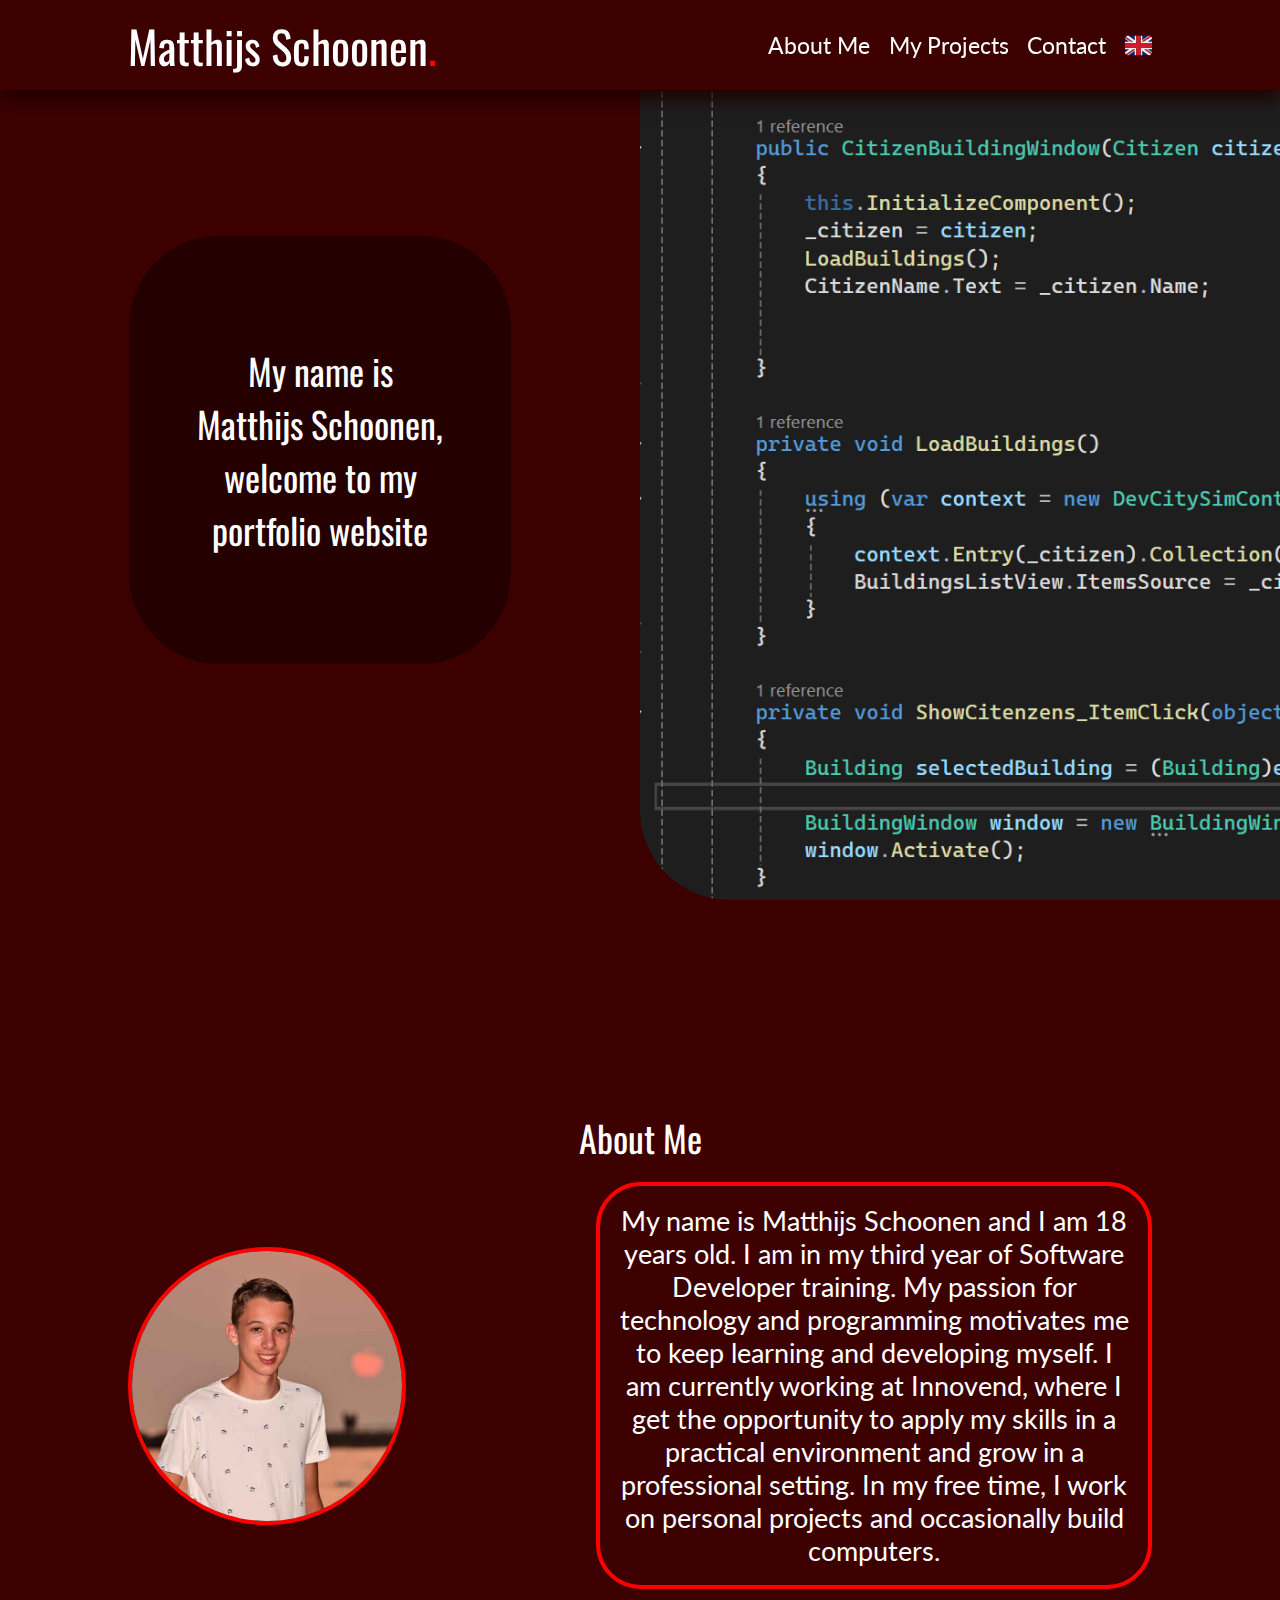
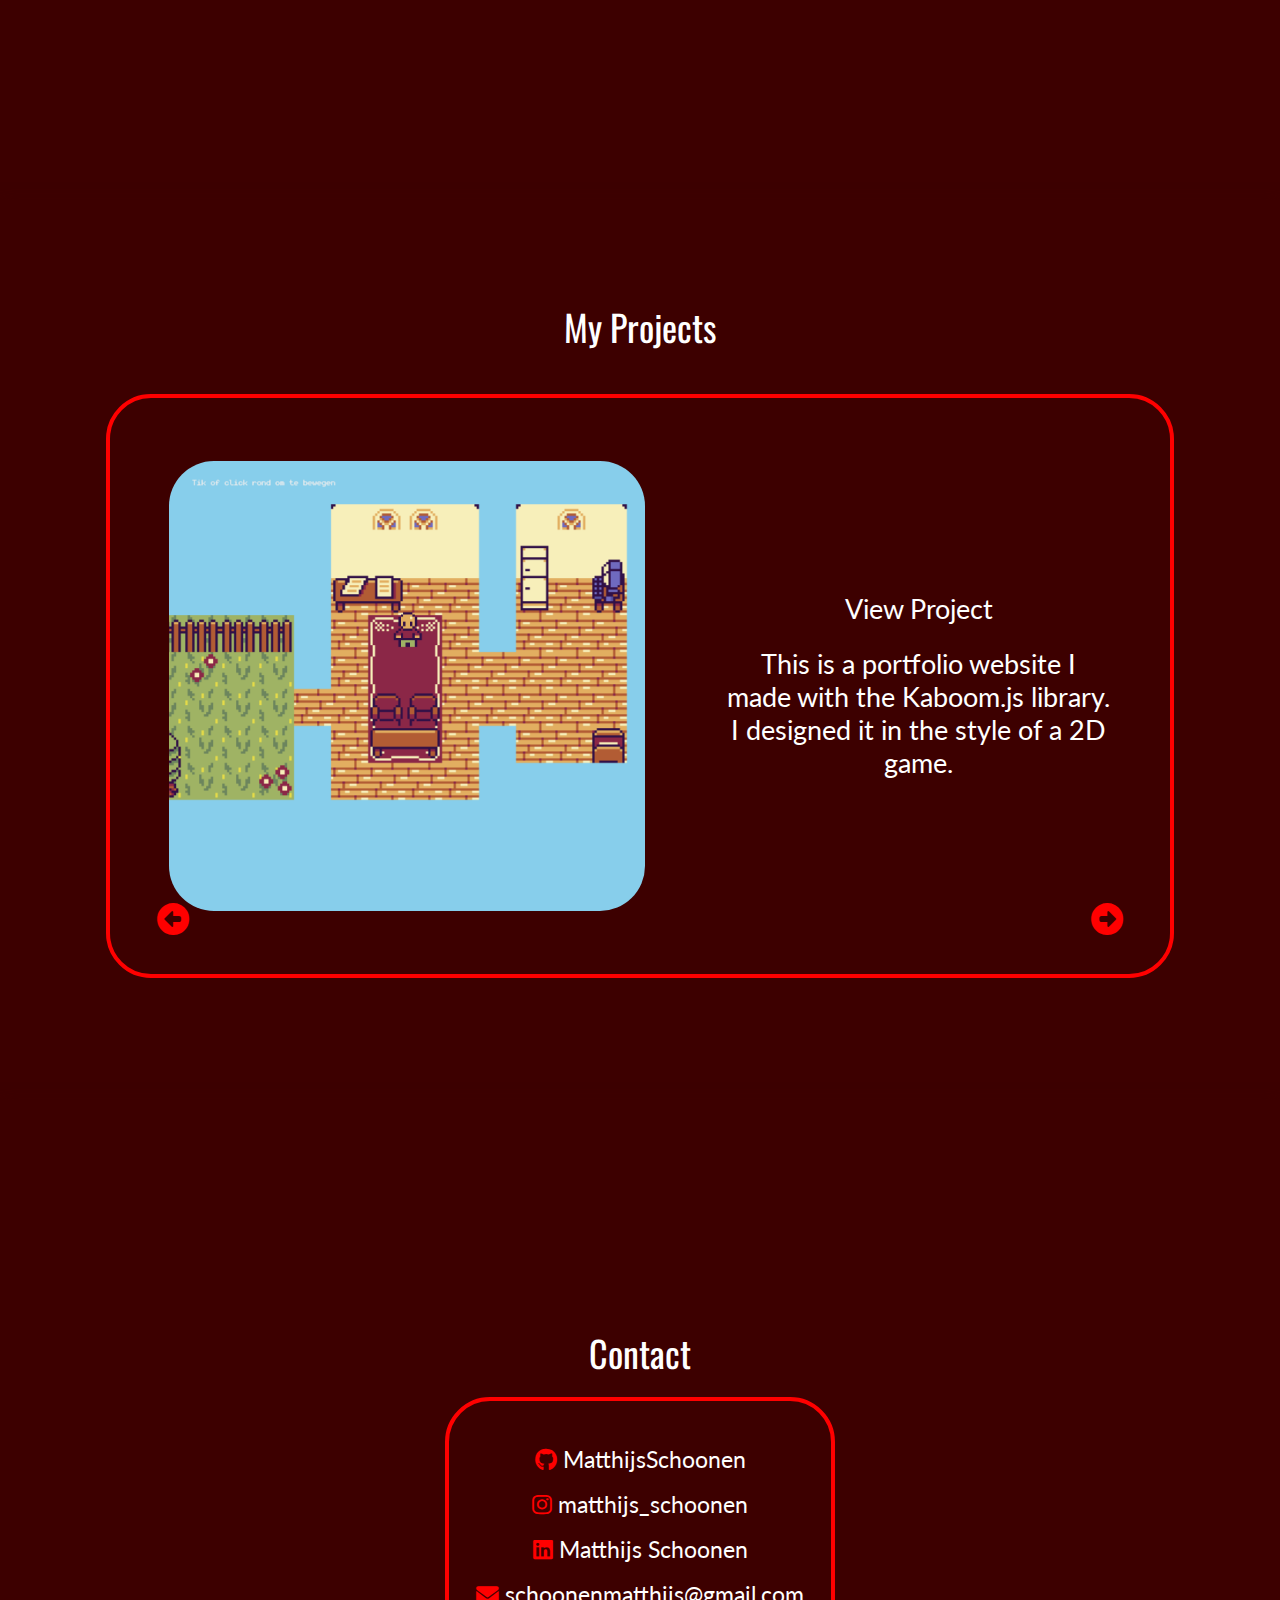
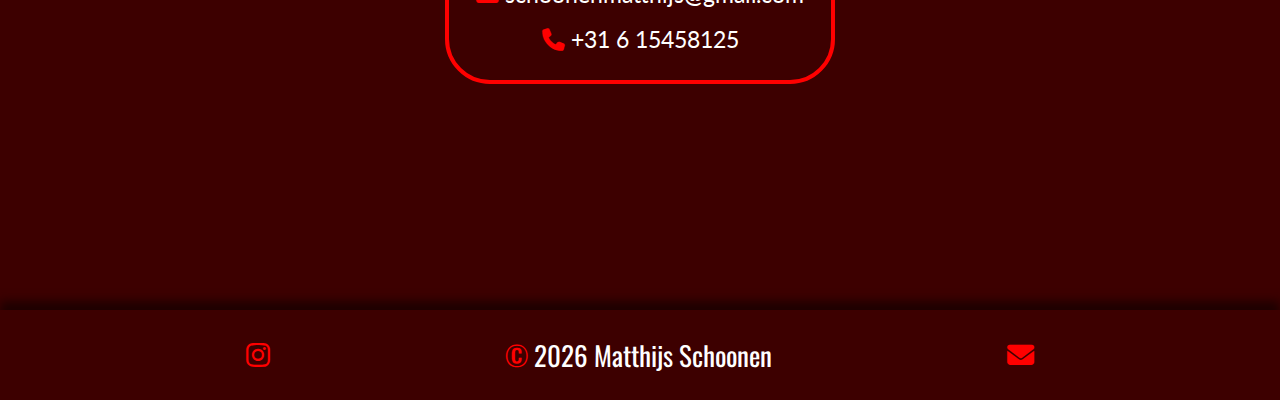
==== index.html @ d4ce2b37 "Update index.html" ====
<html lang="en">
<head>
    <meta charset="UTF-8" />
    <!-- Preconnect for Fonts -->
    <link rel="preconnect" href="https://fonts.googleapis.com">
    <link rel="preconnect" href="https://fonts.gstatic.com" crossorigin>
    <link href="https://fonts.googleapis.com/css2?family=Oswald:wght@200..700&display=swap" rel="stylesheet">
    <link href="https://fonts.googleapis.com/css2?family=Lato:ital,wght@0,100;0,300;0,400;0,700;0,900;1,100;1,300;1,400;1,700;1,900&display=swap" rel="stylesheet">
    
    <!-- Viewport for Responsiveness -->
    <meta name="viewport" content="width=device-width, initial-scale=1.0" />
    
    <!-- Title -->
    <title>Matthijs Schoonen | Portfolio - Software Developer</title>
    
    <!-- Meta Description -->
    <meta name="description" content="Welcome to Matthijs Schoonen's portfolio website. Explore my projects, skills, and professional work in software development.">
    
    <!-- Meta Keywords -->
    <meta name="keywords" content="Matthijs Schoonen, portfolio, software developer, web development, GitHub Pages, programming projects, frontend, backend, Unity, Ionic, kaboom.js">
    
    <!-- Meta Author -->
    <meta name="author" content="Matthijs Schoonen">
    
    <!-- Open Graph Meta Tags for Social Sharing -->
    <meta property="og:title" content="Matthijs Schoonen | Portfolio">
    <meta property="og:description" content="Explore Matthijs Schoonen's portfolio showcasing software development projects, skills, and more.">
    <meta property="og:url" content="https://matthijsschoonen.github.io/">
    <meta property="og:image" content="https://matthijsschoonen.github.io/img/me.jpg">
    <meta property="og:type" content="website">
    
    <!-- Twitter Card Meta Tags -->
    <meta name="twitter:card" content="summary_large_image">
    <meta name="twitter:title" content="Matthijs Schoonen | Portfolio">
    <meta name="twitter:description" content="Discover my software development projects, skills, and experience.">
    <meta name="twitter:image" content="https://matthijsschoonen.github.io/img/me.jpg">
    
    <!-- Favicon -->
    <link rel="icon" href="img/favicon.ico" type="image/x-icon">
    
    <!-- FontAwesome Icons -->
    <link rel="stylesheet" href="https://cdnjs.cloudflare.com/ajax/libs/font-awesome/6.6.0/css/all.min.css">
    
    <!-- Main Stylesheet -->
    <link href="css/main.css" rel="stylesheet">
</head>



<body>
    <header>
      <div class="flexContainer">
        <a href="#intro" class="title Oswald">Matthijs Schoonen<span style="color: #ff0000">.</span></a>
        <nav class="nav lato-regular">
          <a href="#aboutMe" id="aboutMeLink" data-translate="aboutMe">About Me</a>
          <a href="#myProjects" id="myProjectsLink" data-translate="myProjects">My Projects</a>
          <a href="#contact" id="contactLink" data-translate="contact">Contact</a>
          <button class="language-btn" data-lang="en"><img src="img/nl.svg" alt="Dutch"></button>
          <button class="language-btn" data-lang="nl"><img src="img/uk.svg" alt="English"></button>
        </nav>

        <button id="hamburgerBTN"><i class="fa-solid fa-bars"></i></button>
        <nav class="hamburgerMenu lato-regular">
          <button id="hamburgerClose"><i class="fa-solid fa-x"></i></button>
          <a href="#aboutMe" data-translate="aboutMe">About Me</a>
          <a href="#myProjects" data-translate="myProjects">My Projects</a>
          <a href="#contact" data-translate="contact">Contact</a>
          <div class="language-section">
            <button class="language-btn" data-lang="en"><img src="img/nl.svg" alt="Dutch"></button>
            <button class="language-btn" data-lang="nl"><img src="img/uk.svg" alt="English"></button>
          </div>
        </nav>

      </div>
    </header>

    <section id="intro">
        <div>
          <p id="introText" class="Oswald" data-translate="introText">
            Mijn naam is <br/><span  style="color: #ff0000">Matthijs Schoonen</span> <br/>
            welkom op mijn portofolio website
          </p>
        </div>
        <img class="introImg" src="img/devCitySim.png"/>
    </section>



    <section id="aboutMe">
      <div>
        <p id="aboutMeTitle" class="Oswald" data-translate="aboutMe">About Me</p>
        <div class="aboutMeContainer">      
          <img class="me" src="img/me.jpg">
          <p id="aboutMeText" class="lato-regular" data-translate="aboutMeText">Mijn naam is Matthijs Schoonen en ik ben 18 jaar oud. Ik zit in het derde jaar van de opleiding Software Developer. Mijn passie voor technologie en programmeren motiveert mij om door te leren en mezelf te ontwikkelen. Momenteel werk ik bij Innovend, waar ik de kans krijg om mijn vaardigheden in de praktijk toe te passen en te groeien in een professionele omgeving. In mijn vrije tijd Werk ik aan eigen projecten en bouw ik af en toe computers</p>
        </div>
      </div>
    </section>



    <section id="myProjects">
      <p id="projectTitle" class="Oswald" data-translate="myProjects">My Projects</p>
      <div class="projectContainer">

          <div class="carousel-inner lato-regular">
              <div class="project" >
                  <img class="gamePortofolioImg" src="img/gamePortofolio.png" alt="gamePortofolio">
                  <div class="projectTextContainer">
                    <a href="https://matthijsschoonen.github.io/portofolio/" target="_blank" data-translate="viewProject">View Project</a>
                    <p id="gamePortofolio" data-translate="gamePortofolio">dit is een een portofolio website die ik heb gemaakt met de kaboom.js liberary. dit portofolio website heb ik in de stijl van een 2d game gemaakt</p>
                  </div>
                 
              </div>

              <div class="project" >
                  <img class="gameScoreCentralImg" src="img/GameScoreCentral.png" alt="GameScoreCentral">
                  <div class="projectTextContainer">
                    <a href="https://github.com/MatthijsSchoonen/GameScoreCentral" target="_blank" data-translate="viewProject">View Project</a>
                    <p id="GameScoreCentral" data-translate="GameScoreCentral">GameScoreCentral is een ionic applicatie waarmee ik nog bezig mee ben. met deze applicatie kan je makkelijk de score van darten bijhouden of een tournament generen</p>             
                  </div>
              </div>

              <div class="project"  >
                <img class="SBImg" src="img/SBPortofolio.png" alt="SBPortofolio">
                <div class="projectTextContainer">
                  <a href="https://sietsebolders.infinityfreeapp.com/index.php" target="_blank" data-translate="viewProject">View website</a>
                  <p id="SBPortofolio" data-translate="SBPortofolio">Dit is de portofolio website die ik voor Sietse Bolders gemaakt heb met zijn Design</p>             
                </div>
            </div>

              <div class="project" >
                <img class="jumpGameImg" src="img/jumpGame.jpg" alt="jumpGame">
                <p id="jumpGame" data-translate="jumpGame">Dit is mijn eerste unity project een simpel spel waar je doel is zo lang mogelijk over een blok te springen</p>             
            </div>

              <div class="project" >
                <img class="crossroadOfCrimeImg" src="img/LatchPoint.png" alt="LatchPoint">
                <p id="LatchPoint" data-translate="LatchPoint">Latchpoint is een puzzle platformer  die ik aan het maken ben in unity.</p>             
            </div>
          </div>

          <button class="prev"><i class="fa-solid fa-circle-left"></i></button>
          <button class="next"><i class="fa-solid fa-circle-right"></i></button>
        </div>
      </div>
        

    </section>


    <section id="contact">
        <p id="contactTitle" class="Oswald" data-translate="contact">Contact</p>
        <div class="contactContainer lato-regular">
          <a href="https://github.com/MatthijsSchoonen/"><i class="fa-brands fa-github"></i> MatthijsSchoonen</a>
          <a href="https://www.instagram.com/matthijs_schoonen/"><i class="fa-brands fa-instagram"></i> matthijs_schoonen</a>
          <a href="https://www.linkedin.com/in/matthijs-schoonen-7648a527a/"><i class="fa-brands fa-linkedin"></i> Matthijs Schoonen</a>
          <a href="mailto:schoonenmatthijs@gmail.com"><i class="fa-solid fa-envelope"></i> schoonenmatthijs@gmail.com</a>
          <a href="tel:+31615458125"><i class="fa-solid fa-phone"></i> +31 6 15458125</a>
        </div>
    </section>


  </body>
  <footer>
    <div class="footerContainer">
      <a href="https://www.instagram.com/matthijs_schoonen/"><i class="fa-brands fa-instagram"></i></a>
      <p class="Oswald"><span style="color:#ff0000;">©</span> <span id="year"></span> Matthijs Schoonen</p>
      <a href="mailto:schoonenmatthijs@gmail.com"><i class="fa-solid fa-envelope"></i></a>
    </div>
  </footer>
</html>

<script>
  const projects = document.querySelectorAll('.project');
  const prevButton = document.querySelector('.prev');
  const nextButton = document.querySelector('.next');
  
  let currentIndex = 0;

  function showProject(index) {

    projects.forEach((project, i) => {
      project.classList.remove('active');
      project.style.display = 'none';
    });
    

    projects[index].classList.add('active');
    projects[index].style.display = 'flex'; 
  }

  showProject(currentIndex);

  nextButton.addEventListener('click', function() {
    currentIndex = (currentIndex + 1) % projects.length;
    showProject(currentIndex);
  });

  prevButton.addEventListener('click', function() {
    currentIndex = (currentIndex - 1 + projects.length) % projects.length;
    showProject(currentIndex);
  });



  const year = new Date().getFullYear();
  document.getElementById('year').textContent = year;



  const sections = document.querySelectorAll('section');
  const navLinks = document.querySelectorAll('nav a');


  const observer = new IntersectionObserver(entries => {
    entries.forEach(entry => {
      const id = entry.target.getAttribute('id');
      const link = document.querySelector(`nav a[href="#${id}"]`);

      if (entry.isIntersecting) {
      
        link.classList.add('active');
      } else {
      
        link.classList.remove('active');
      }
    });
  }, {
    threshold: 0.6 
  });

  sections.forEach(section => {
    observer.observe(section);
  });





  let translations = {};


  async function loadTranslations() {
    const response = await fetch('translations/translations.json');
    translations = await response.json();
  }

  function changeLanguage(language) {
    document.querySelectorAll("[data-translate]").forEach(element => {
      const key = element.getAttribute("data-translate");
      element.textContent = translations[language][key];
    });
    document.querySelectorAll('.language-btn').forEach(btn => {
      btn.style.display = btn.getAttribute('data-lang') === language ? 'none' : 'inline-block';
    });
  }

  window.onload = async () => {
    await loadTranslations();

    let currentLanguage = "en";
    changeLanguage(currentLanguage);

    document.querySelectorAll('.language-btn').forEach(btn => {
      btn.addEventListener('click', function() {
        const selectedLanguage = btn.getAttribute('data-lang');
        if (selectedLanguage !== currentLanguage) {
          currentLanguage = selectedLanguage;
          changeLanguage(currentLanguage);
        }
      });
    });
    
    document.getElementById("hamburgerBTN").addEventListener("click", function() {
      document.querySelector(".hamburgerMenu").style.display = "flex";
    });

    document.getElementById("hamburgerClose").addEventListener("click", function() {
      document.querySelector(".hamburgerMenu").style.display = "none";
    });
  };



</script>
---- css/main.css ----
* {
  margin: 0;
  padding: 0;
  color: white;
}
button,
input[type="submit"],
input[type="reset"] {
  background: none;
  color: inherit;
  border: none;
  padding: 0;
  font: inherit;
  cursor: pointer;
  outline: inherit;
}

body{
  overflow-x: hidden;
}

a {
  text-decoration: none;
}

/* //////////////////////////////// */
.lato-regular {
  font-family: "Lato", sans-serif;
  font-weight: 400;
  font-style: normal;
}

.lato-thin {
  font-family: "Lato", sans-serif;
  font-weight: 100;
  font-style: normal;
}

.oswald {
  font-family: "Oswald", sans-serif;
  font-optical-sizing: auto;
  font-weight: 400;
  font-style: normal;
}

/* //////////////////////////////// */

header {
  position: fixed;
  background-color: #3d0000;
  width: 100vw;
  max-width: 100vw;
  height: 10vh;
  box-shadow: 0vh 1vh 2vh #1f0000;
  z-index: 10;
}

.flexContainer {
  margin: 0 auto;
  width: 80vw;
  display: flex;
  height: 100%;
  justify-content: space-between;
  align-items: center;
}

.title {
  font-size: 5vh;
}

.nav {
  width: 30vw;
  display: flex;
  justify-content: space-between;
  font-size: 2.5vh;
}

.nav a:hover {
  text-decoration: underline #ff0000;
}

section {
  height: 100vh;
  background-color: #3d0000;
  box-shadow: 0vh 1vh 2vh #3d0000;
}

/* //////////////////////////////// */

#intro {
  display: flex;
  justify-content: space-between;
}

#intro div {
  display: flex;
  width: 50vw;
  align-items: center;
  justify-content: center;
}

#introText {
  background-color: #240000;
  font-size: 4vh;
  width: 20vw;
  border: #240000 2vh solid;
  padding: 10vh 5vh;
  border-radius: 10vh;
  text-align: center;
}

.introImg {
  width: 50vw;
  border-radius: 0 0 0 10vh;
  object-fit: cover;
  object-position: left;
}

/* //////////////////////////////// */

#aboutMe {
  display: flex;
  justify-content: center;
  align-items: center;
}

.me {
  border: #ff0000 0.5vh solid;
  border-radius: 50%;
  width: 30vh;
  height: 30vh;
  object-fit: cover;
}

#aboutMeText {
  width: 40vw;
  font-size: 3vh;
  border: #ff0000 0.5vh solid;
  padding: 2vh;
  border-radius: 5vh;
  text-align: center;
}

.aboutMeContainer {
  width: 80vw;
  display: flex;
  align-items: center;
  justify-content: space-between;
}

#aboutMeTitle,
#projectTitle,
#contactTitle {
  text-align: center;
  font-size: 4vh;
  margin-bottom: 2vh;
}

/* //////////////////////////////// */

#myProjects {
  display: flex;
  justify-content: center;
  align-items: center;
  flex-direction: column;
}
.project {
  display: none;
}

.projectContainer {
  margin: 0 auto;
  width: 80vw;
  height: 100%;
  display: flex;
  justify-content: center;
  align-items: center;
}

.project.active {
  display: flex;
  padding: 2vh;
  border-radius: 5vh;
  border: #ff0000 0.5vh solid;
  height: 60vh;
  width: 80vw;
  justify-content: space-around;
  align-items: center;
}

.projectTextContainer {
  display: flex;
  flex-direction: column;
  align-items: center;
  justify-content: center;
  font-size: 3vh;
  width: 30vw;
  height: 100%;
  text-align: center;
}

.projectTextContainer a:hover {
  text-decoration: underline #ff0000;
}

.projectContainer p {
  margin-top: 2.5vh;
}

.gamePortofolioImg,
.gameScoreCentralImg,
.SBImg,
.jumpGameImg {
  border-radius: 5vh;
  height: 50vh;
}
.crossroadOfCrimeImg {
  border-radius: 5vh;
  height: 50vh;
  max-width: 35vw;
  object-fit: cover;
  object-position: left;
}

#jumpGame,
#LatchPoint {
  font-size: 3vh;
  width: 30vw;
  text-align: center;
}

.carousel {
  position: relative;
  overflow: hidden;
  width: 100%;
  height: 300px;
}

.carousel-inner {
  display: flex;
  transition: transform 0.5s ease-in-out;
}

.projectContainer {
  position: relative;
  margin: 0 auto;
  width: 80vw;
  height: 70vh;
  display: flex;
  justify-content: center;
  align-items: center;
}

button.prev,
button.next {
  position: absolute;
  top: 87%;
  transform: translateY(-50%);

  padding: 10px 20px;
  cursor: pointer;
  font-size: 2rem;
}

button.prev {
  left: 1vh;
}

button.next {
  right: 1vh;
}

i {
  color: #ff0000;
}

.projectContainer i:hover {
  color: #240000;
}

/* //////////////////////////////// */

#contact {
  display: flex;
  justify-content: center;
  align-items: center;
  flex-direction: column;
  height: 90vh;
}

.contactContainer{
  max-width: 70vw;
  display: flex;
  flex-direction: column;
  text-align: center;
  font-size: 2.5vh;
  padding: 3vh;
  border: #ff0000 0.5vh solid;
  border-radius: 5vh;
}

.contactContainer a{
 margin-top: 2vh;
}

.contactContainer a:hover{
  color: #ff0000;
}

/* //////////////////////////////// */

footer{
    background-color: #3d0000;
    width: 100vw;
    max-width: 100vw;
    height: 10vh;
    box-shadow: 0vh -1vh 1vh #1f0000;
    z-index: 10;
}

.footerContainer{
  font-size: 3vh;
  margin: 0 auto;
  width: 80vw;
  height: 100%;
  display: flex;
  justify-content: space-around;
  align-items: center;
}

html {
  scroll-behavior: smooth;
}

nav a.active{
  color: #ff0000;
}

.language-btn img{
  height: 3vh;
}


#lang-en, #lang-nl{
  display: none;
}

#lang-en.active, #lang-nl.active{
  display: block;
}


/* //////////////////////////////// */

#hamburgerBTN{
  display: none;
}
.hamburgerMenu{
  display: none;
}


@media (max-width: 1024px){
  .title{
    font-size: 3.5vh;
  }
  .nav a{
    font-size: 2vh;
  }

  .nav{
    width: 40vw;
  }

  #introText{
    font-size: 2.5vh;
  }

  #aboutMeText{
    width: 35vw;
    font-size: 2vh;
  }

  .project img{
    max-width: 30vw;
    object-fit: cover;
  }
  
  .SBImg{
    object-position:  calc(0% + -10vw) center;
  }
}


.hamburgerMenu {
  display: none;
  position: fixed;
  top: 0;
  right: 0;
  width: 100vw;
  height: 100vh;
  background-color: #3d0000;
  z-index: 1000;
}

.hamburgerMenu a {
  display: block;
  color: white;
  text-decoration: none;
  padding: 10px 0;
}

#hamburgerBTN {
  display: none; 
  font-size: 2rem;
  z-index: 11;
}
.language-section {

  z-index: 1001; 
}

#hamburgerBTN i:hover{
  color: #240000;
}

@media (max-width: 768px) {
  .nav {
    display: none; 
  }

  #hamburgerBTN {
    display: block;
  }
  .hamburgerMenu{
    flex-direction: column;
    text-align: center;
    font-size: 2vh;
  }
  #hamburgerClose{
    margin-top: 5vh;
    margin-bottom: 2vh;
  }
  #hamburgerClose i:hover{
    color: #240000;
  }

  .hamburgerMenu a:hover{
    color: #ff0000;
  }

  #intro{
    flex-direction: column;
    justify-content: space-around;
    align-items: center;
  }
  #intro div{
    margin-top: 11vh;
    width: 100%;
  }

  #introText{
    width: 60vw;
  }

  .introImg{
    margin: 2vh;
    width: 80vw;
    border-radius: 5vh;
  }

  .aboutMeContainer{
    flex-direction: column;
  }
  #aboutMeText{
    width: 80vw;
    margin-top: 3vh;
  }

  .project{
    flex-direction: column;
  }

  .project img{
    max-width: 60vw;
    max-height: 30vh;
  }

  .projectTextContainer{
    width: 60vw
  }

  #jumpGame, #Latchpoint{
    width: 60vw;
  }
  .footerContainer{
    font-size: 2vh;
  }
}
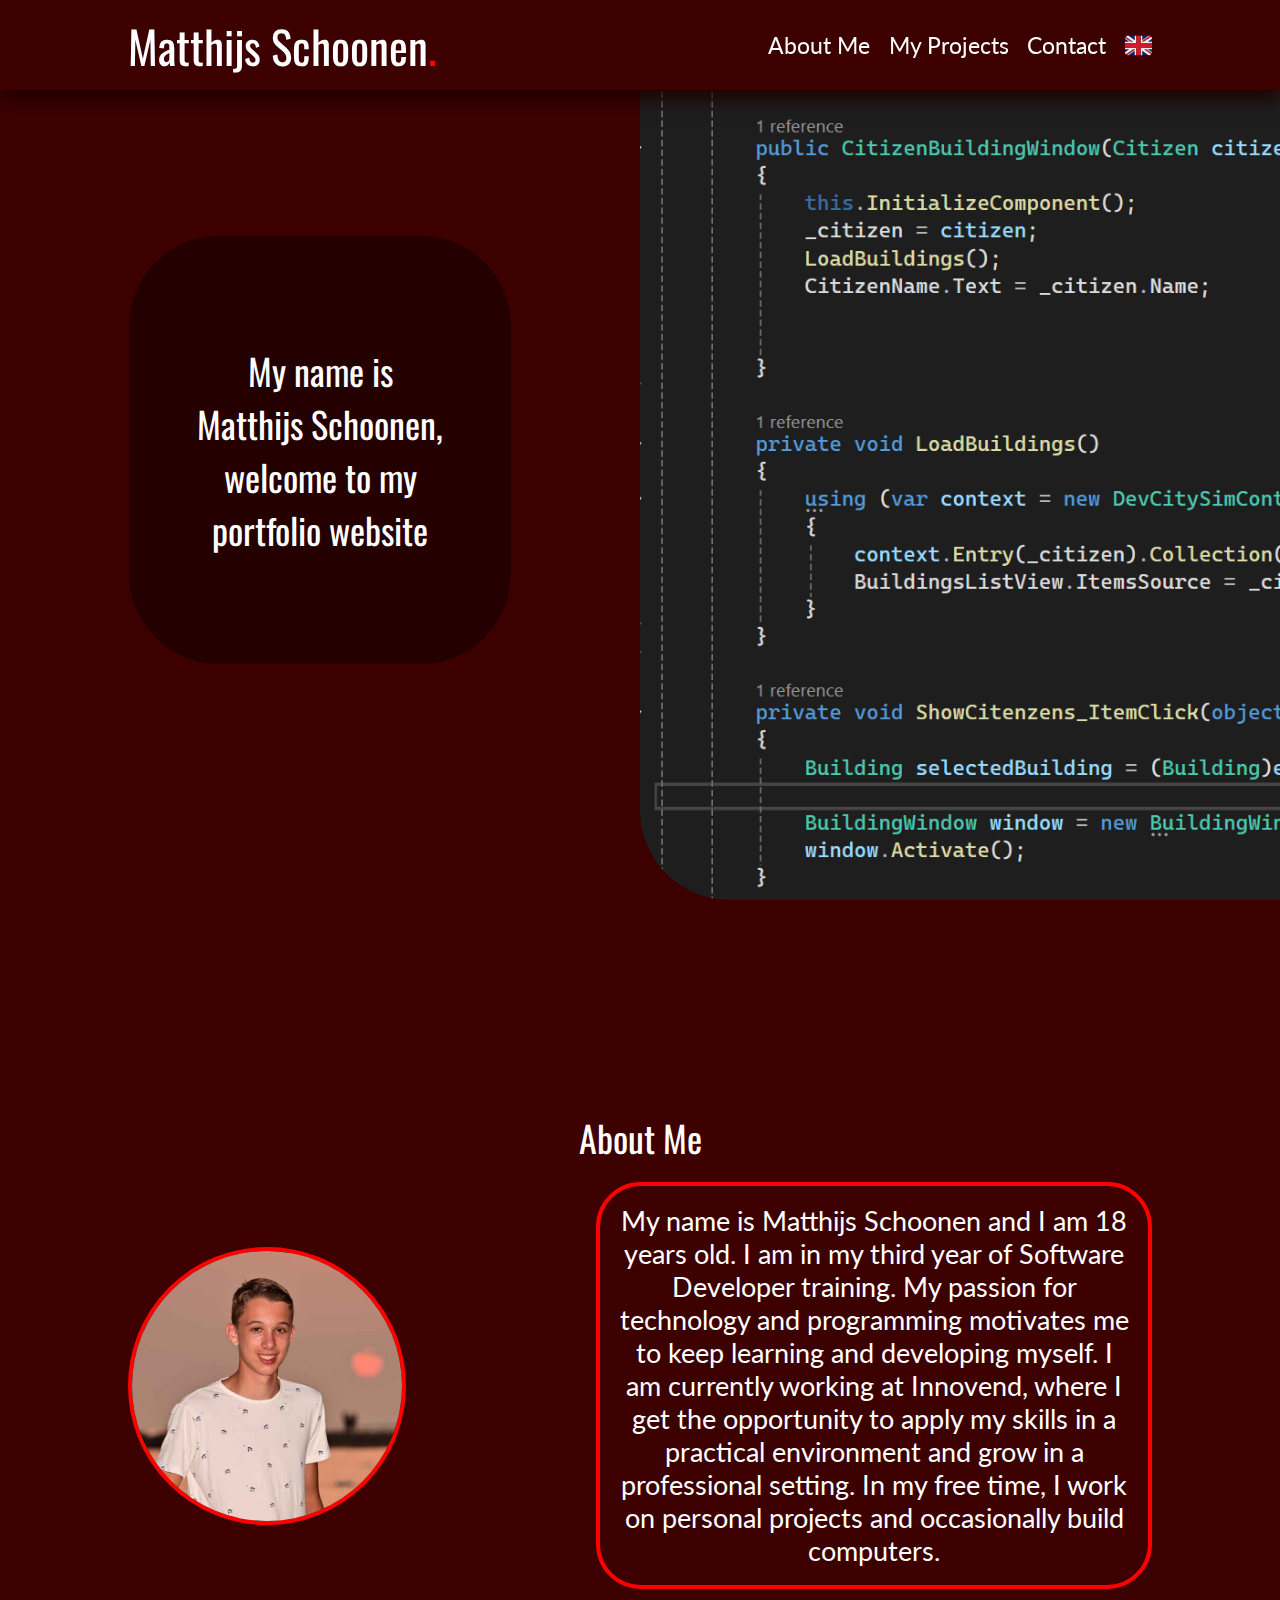
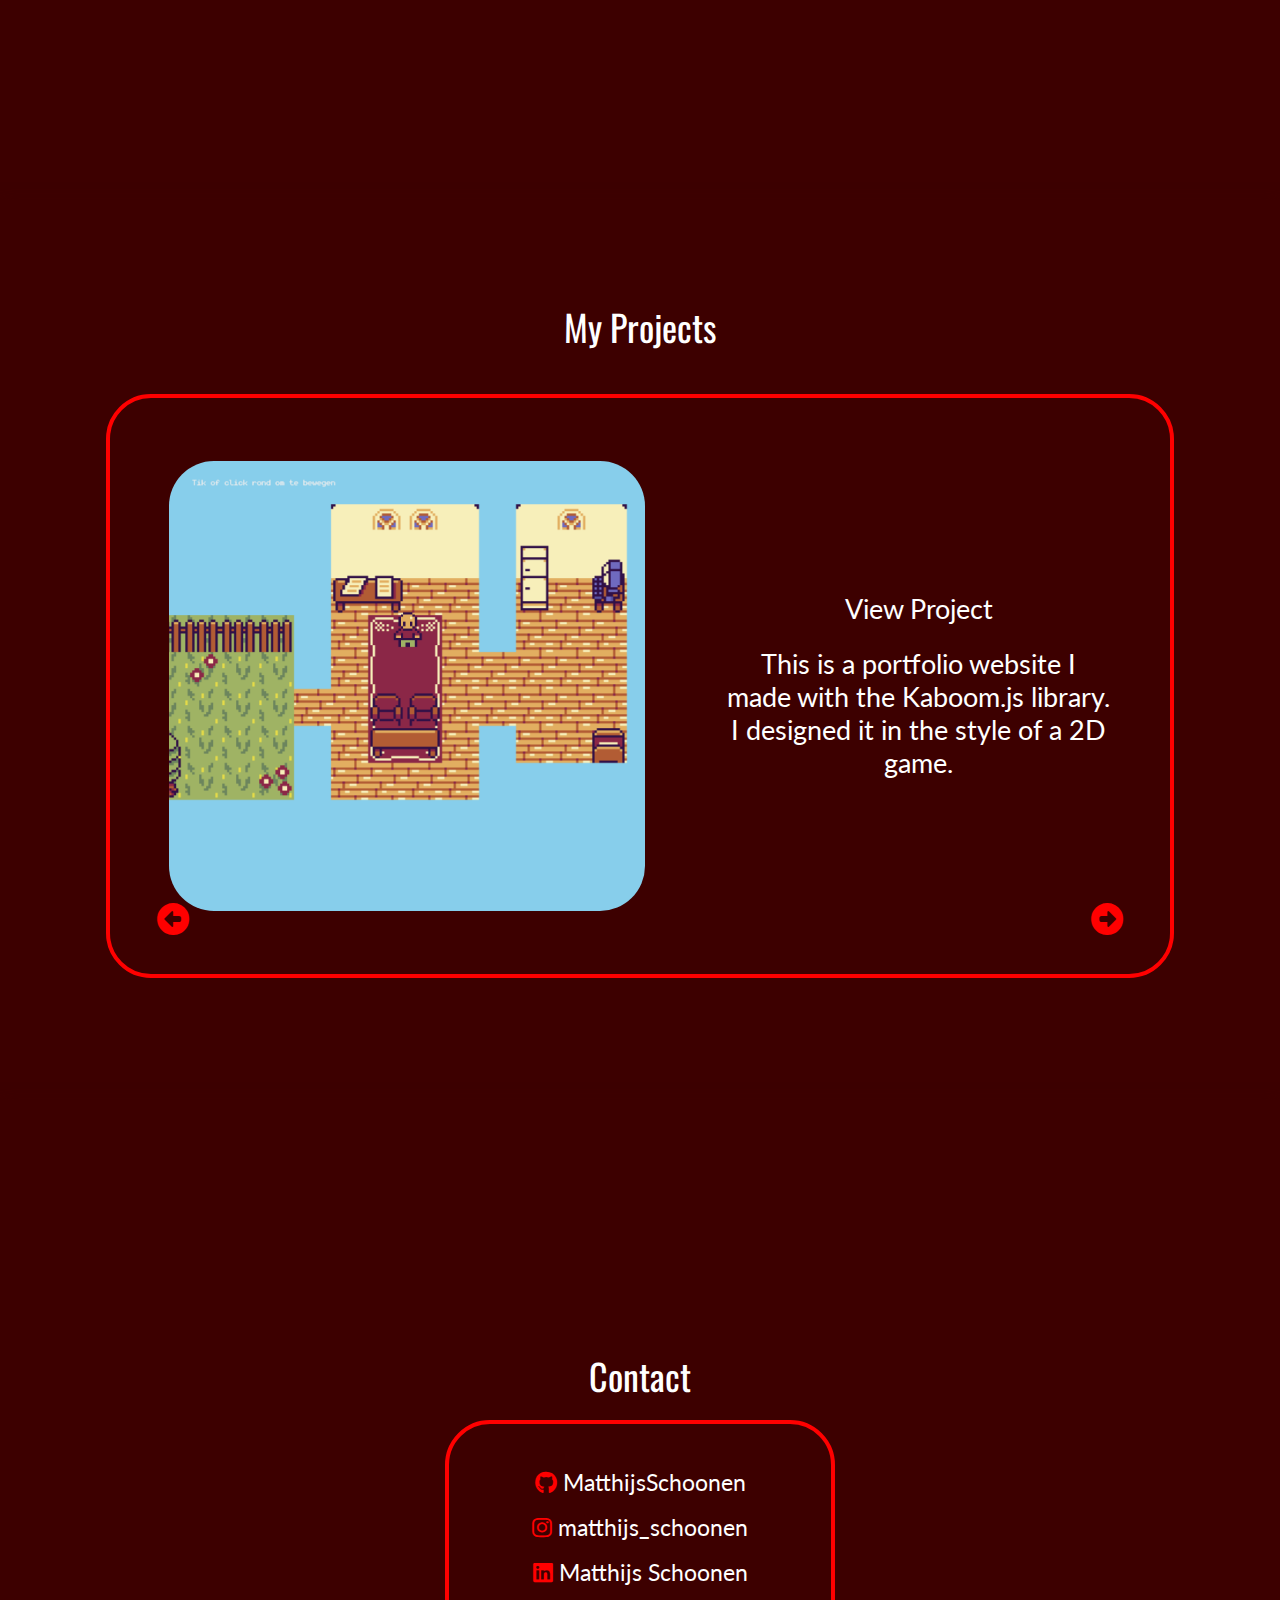
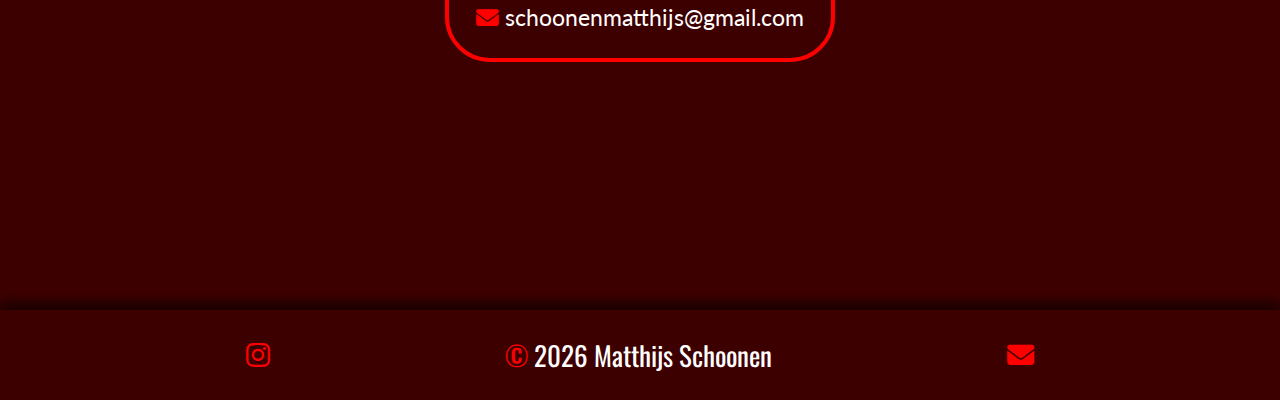
==== commit 60a53ae4: "Update index.html" ====
--- a/index.html
+++ b/index.html
@@ -13,6 +13,7 @@
     
     <!-- Title -->
     <title>Matthijs Schoonen | Portfolio - Software Developer</title>
+    <link rel="icon" type="image/x-icon" href="/img/favicon.ico">
     
     <!-- Meta Description -->
     <meta name="description" content="Welcome to Matthijs Schoonen's portfolio website. Explore my projects, skills, and professional work in software development.">
@@ -156,7 +157,7 @@
           <a href="https://www.instagram.com/matthijs_schoonen/"><i class="fa-brands fa-instagram"></i> matthijs_schoonen</a>
           <a href="https://www.linkedin.com/in/matthijs-schoonen-7648a527a/"><i class="fa-brands fa-linkedin"></i> Matthijs Schoonen</a>
           <a href="mailto:schoonenmatthijs@gmail.com"><i class="fa-solid fa-envelope"></i> schoonenmatthijs@gmail.com</a>
-          <a href="tel:+31615458125"><i class="fa-solid fa-phone"></i> +31 6 15458125</a>
+  
         </div>
     </section>
 
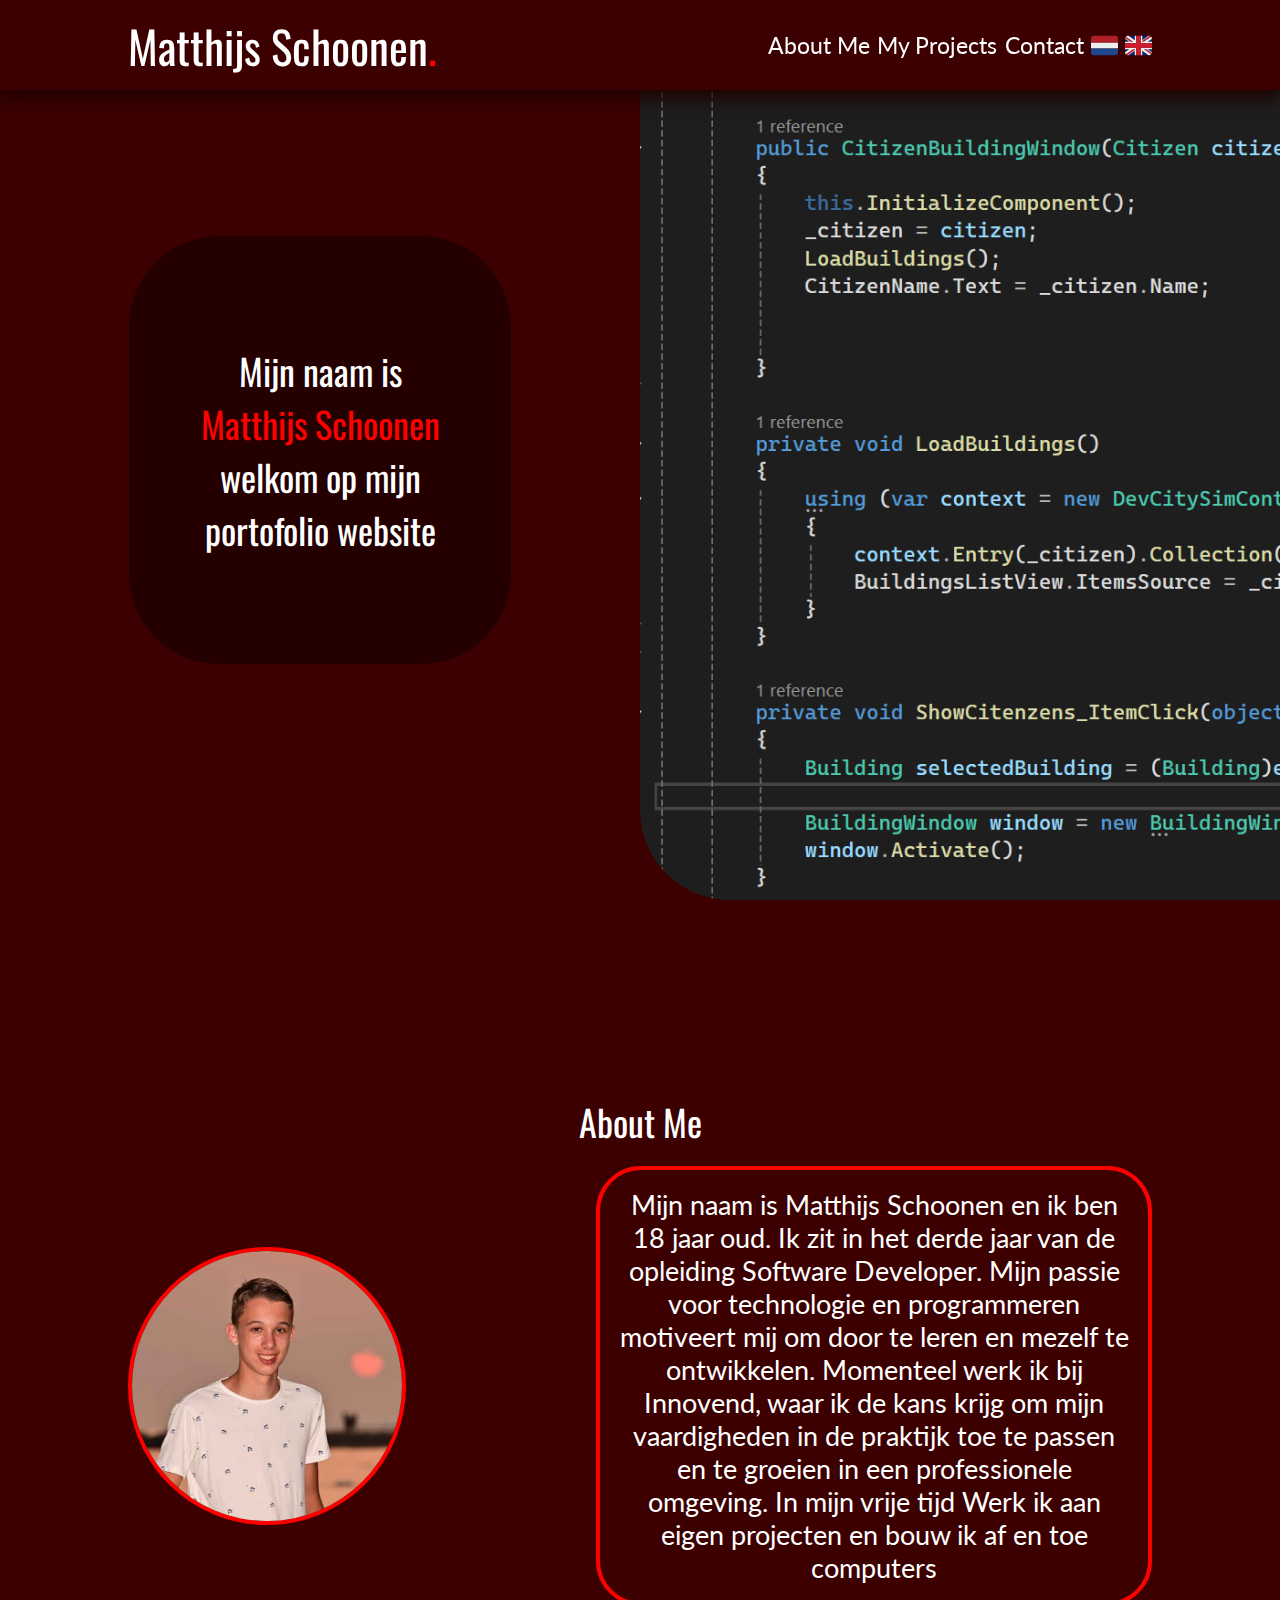
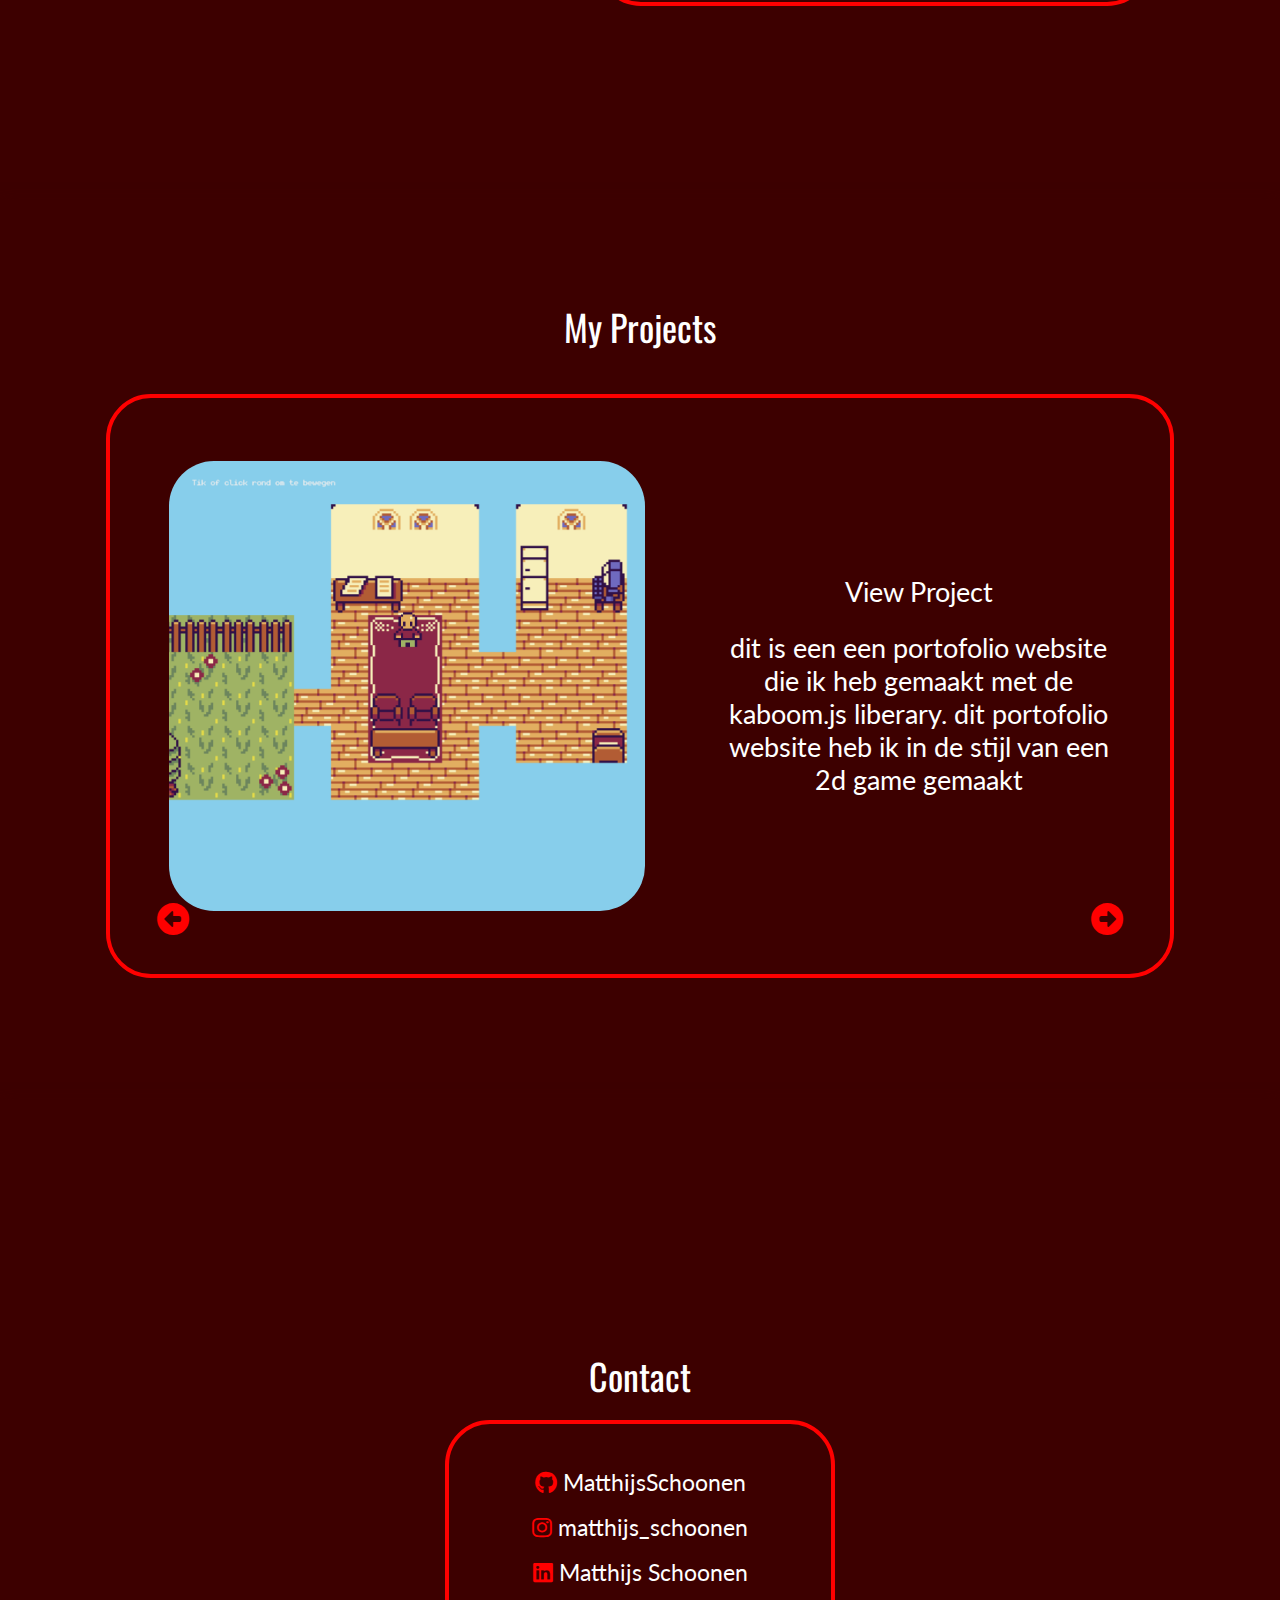
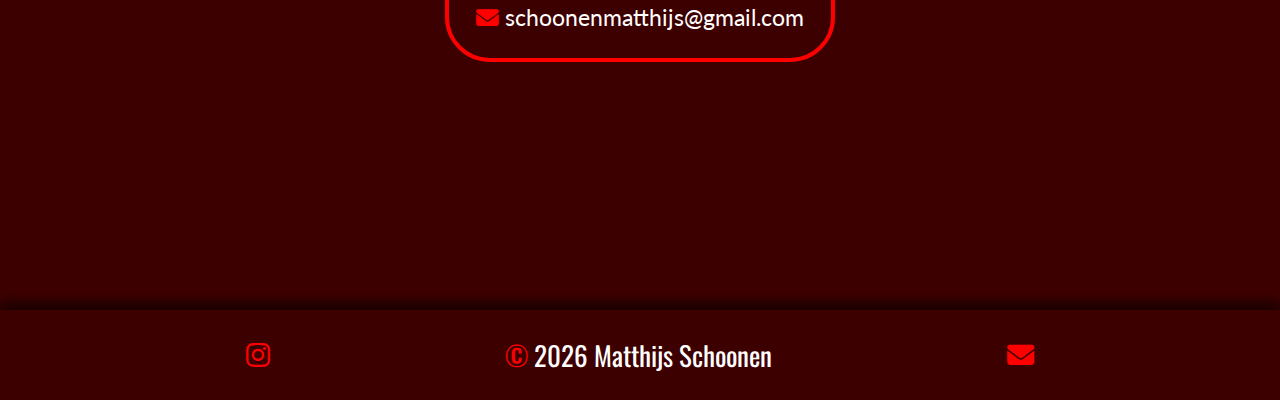
==== commit 78db9a39: "Update index.html" ====
--- a/index.html
+++ b/index.html
@@ -115,6 +115,14 @@
               </div>
 
               <div class="project" >
+                  <img class="gameScoreCentralImg" src="img/BarbellBytes.png" alt="BarbellBytes">
+                  <div class="projectTextContainer">
+                    <a href="https://github.com/MatthijsSchoonen/BarbellBytesMobileReleases" target="_blank" data-translate="viewProject">View Project</a>
+                    <p id="BarbellBytes" data-translate="BarbellBytes">BarbellBytes is een website en een mobiele app om je gymtrainingen bij te houden. Je kunt de website bekijken door naar https://www.BarbellBytes.nl te gaan</p>             
+                  </div>
+              </div>
+
+              <div class="project" >
                   <img class="gameScoreCentralImg" src="img/GameScoreCentral.png" alt="GameScoreCentral">
                   <div class="projectTextContainer">
                     <a href="https://github.com/MatthijsSchoonen/GameScoreCentral" target="_blank" data-translate="viewProject">View Project</a>
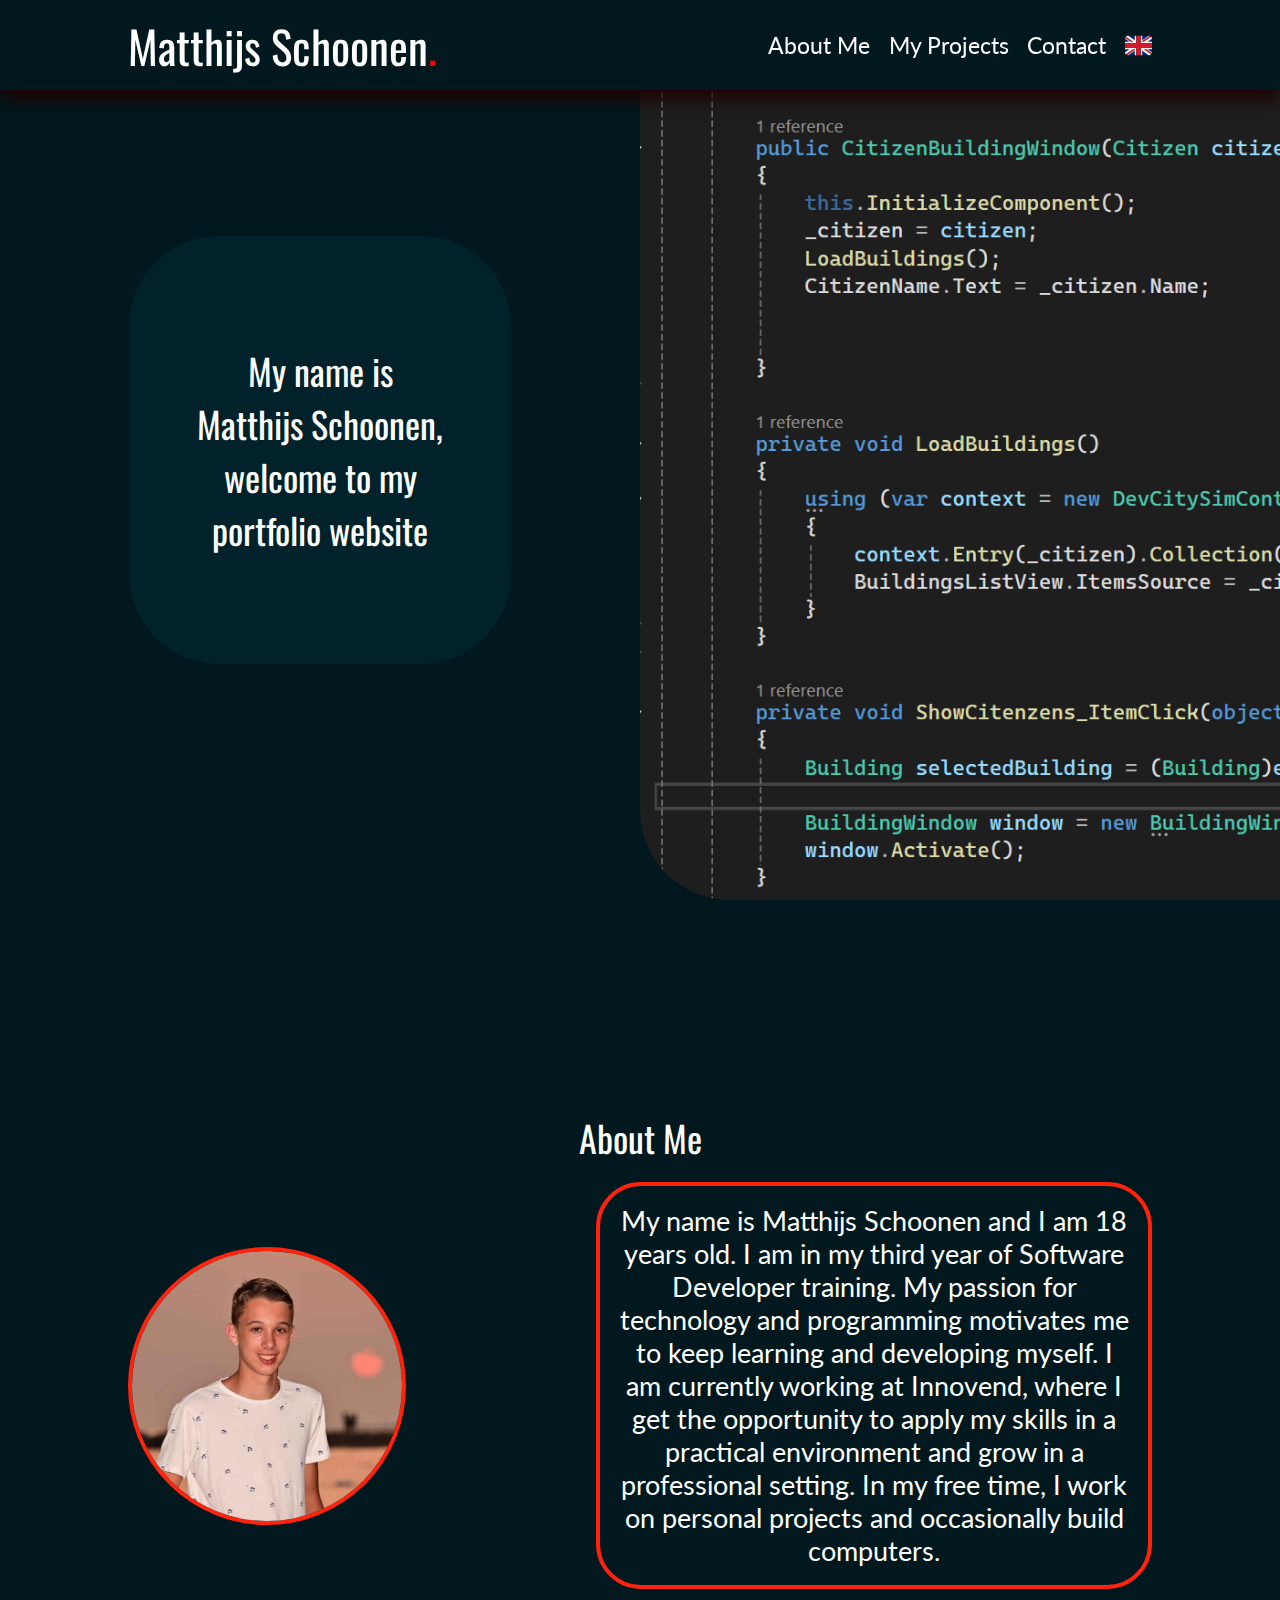
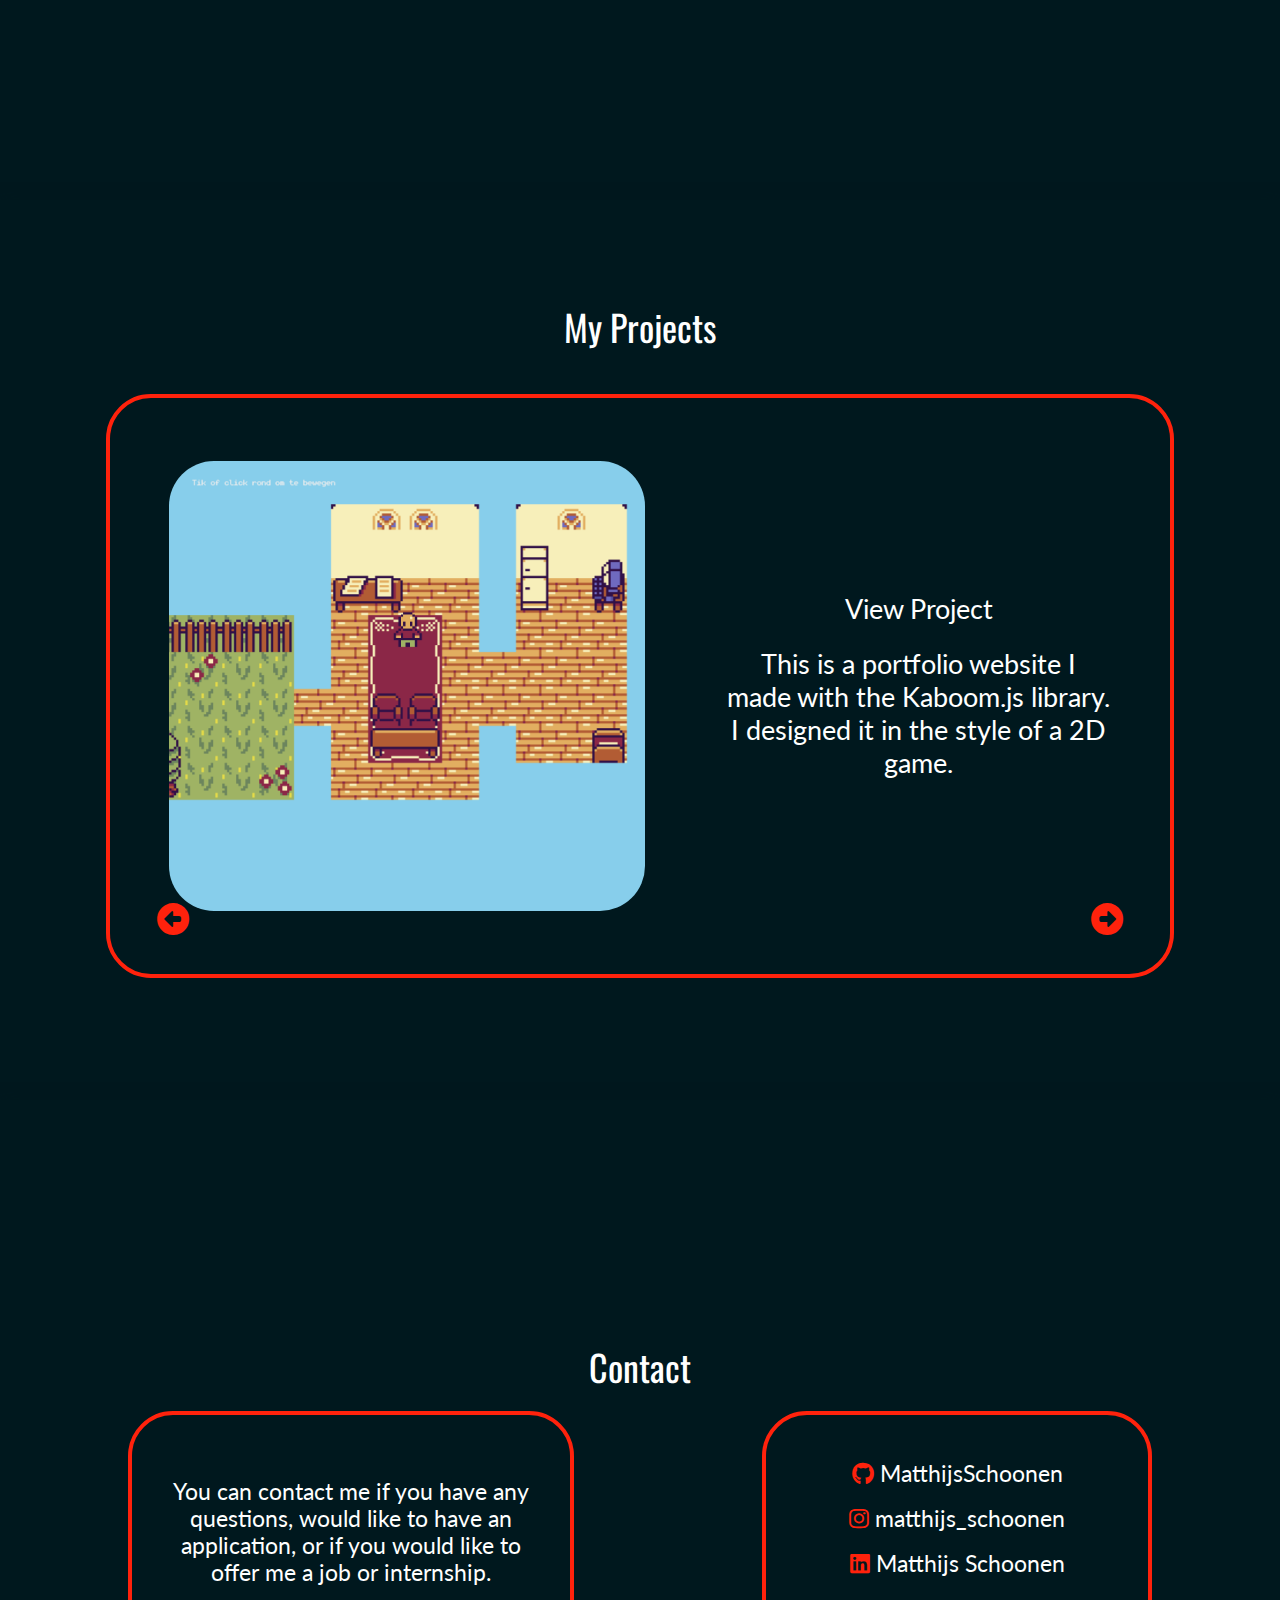
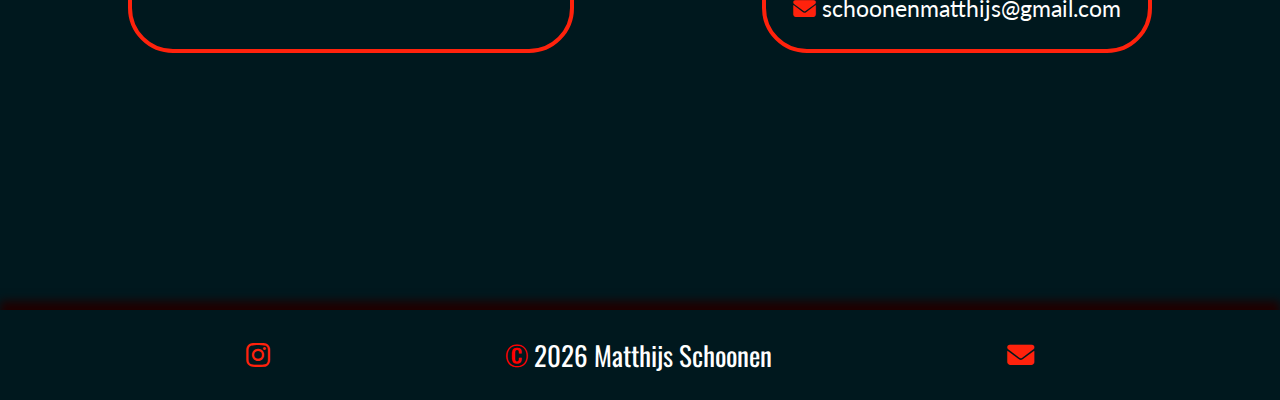
==== commit 328e05b1: "Website Inprovementes" ====
--- a/index.html
+++ b/index.html
@@ -115,10 +115,11 @@
               </div>
 
               <div class="project" >
-                  <img class="gameScoreCentralImg" src="img/BarbellBytes.png" alt="BarbellBytes">
+                  <img class="BarballBytesImg" src="img/BarbellBytes.png" alt="BarbellBytes">
                   <div class="projectTextContainer">
-                    <a href="https://github.com/MatthijsSchoonen/BarbellBytesMobileReleases" target="_blank" data-translate="viewProject">View Project</a>
-                    <p id="BarbellBytes" data-translate="BarbellBytes">BarbellBytes is een website en een mobiele app om je gymtrainingen bij te houden. Je kunt de website bekijken door naar https://www.BarbellBytes.nl te gaan</p>             
+                    <a href="https://github.com/MatthijsSchoonen/BarbellBytesMobileReleases" target="_blank" data-translate="viewProject">View Android App</a>
+                    <p id="BarbellBytes" data-translate="BarbellBytes">BarbellBytes is een website en een mobiele app om je gymtrainingen bij te houden</p>
+                    <a href="https://www.BarbellBytes.nl" target="_blank" data-translate="viewWebsite">View website</a>             
                   </div>
               </div>
 
@@ -160,11 +161,17 @@
 
     <section id="contact">
         <p id="contactTitle" class="Oswald" data-translate="contact">Contact</p>
-        <div class="contactContainer lato-regular">
-          <a href="https://github.com/MatthijsSchoonen/"><i class="fa-brands fa-github"></i> MatthijsSchoonen</a>
-          <a href="https://www.instagram.com/matthijs_schoonen/"><i class="fa-brands fa-instagram"></i> matthijs_schoonen</a>
-          <a href="https://www.linkedin.com/in/matthijs-schoonen-7648a527a/"><i class="fa-brands fa-linkedin"></i> Matthijs Schoonen</a>
-          <a href="mailto:schoonenmatthijs@gmail.com"><i class="fa-solid fa-envelope"></i> schoonenmatthijs@gmail.com</a>
+        <div class="contactContainers">
+          <div class="contactTextContainer lato-regular">
+            <p data-translate="contactText">U kunt contact met mij opnemen als u vragen heeft, een applicatie wilt hebben, of als u mij een baan of stage wilt aanbieden. </p>
+          </div>
+          <div  class="contactContainer lato-regular">
+            <a href="https://github.com/MatthijsSchoonen/"><i class="fa-brands fa-github"></i> MatthijsSchoonen</a>
+            <a href="https://www.instagram.com/matthijs_schoonen/"><i class="fa-brands fa-instagram"></i> matthijs_schoonen</a>
+            <a href="https://www.linkedin.com/in/matthijs-schoonen-7648a527a/"><i class="fa-brands fa-linkedin"></i> Matthijs Schoonen</a>
+            <a href="mailto:schoonenmatthijs@gmail.com"><i class="fa-solid fa-envelope"></i> schoonenmatthijs@gmail.com</a>
+          </div>
+          
   
         </div>
     </section>
@@ -256,14 +263,21 @@
   }
 
   function changeLanguage(language) {
-    document.querySelectorAll("[data-translate]").forEach(element => {
-      const key = element.getAttribute("data-translate");
-      element.textContent = translations[language][key];
-    });
-    document.querySelectorAll('.language-btn').forEach(btn => {
-      btn.style.display = btn.getAttribute('data-lang') === language ? 'none' : 'inline-block';
-    });
-  }
+  document.querySelectorAll("[data-translate]").forEach(element => {
+    const key = element.getAttribute("data-translate");
+    element.textContent = translations[language][key];
+  });
+
+  document.querySelectorAll('.language-btn').forEach(btn => {
+    const parentNav = btn.closest('nav'); // Get the closest navigation container
+    if (parentNav) {
+      parentNav.querySelectorAll('.language-btn').forEach(innerBtn => {
+        innerBtn.style.display = innerBtn.getAttribute('data-lang') === language ? 'none' : 'inline-block';
+      });
+    }
+  });
+}
+
 
   window.onload = async () => {
     await loadTranslations();
--- a/css/main.css
+++ b/css/main.css
@@ -47,7 +47,7 @@
 
 header {
   position: fixed;
-  background-color: #3d0000;
+  background-color: #00181E;
   width: 100vw;
   max-width: 100vw;
   height: 10vh;
@@ -76,13 +76,13 @@
 }
 
 .nav a:hover {
-  text-decoration: underline #ff0000;
+  text-decoration: underline #FF220C;
 }
 
 section {
   height: 100vh;
-  background-color: #3d0000;
-  box-shadow: 0vh 1vh 2vh #3d0000;
+  background-color: #00181E;
+  box-shadow: 0vh 1vh 2vh #00181E;
 }
 
 /* //////////////////////////////// */
@@ -100,10 +100,10 @@
 }
 
 #introText {
-  background-color: #240000;
+  background-color: #01222B;
   font-size: 4vh;
   width: 20vw;
-  border: #240000 2vh solid;
+  border: #01222B 2vh solid;
   padding: 10vh 5vh;
   border-radius: 10vh;
   text-align: center;
@@ -125,7 +125,7 @@
 }
 
 .me {
-  border: #ff0000 0.5vh solid;
+  border: #FF220C 0.5vh solid;
   border-radius: 50%;
   width: 30vh;
   height: 30vh;
@@ -135,13 +135,20 @@
 #aboutMeText {
   width: 40vw;
   font-size: 3vh;
-  border: #ff0000 0.5vh solid;
+  border: #FF220C 0.5vh solid;
   padding: 2vh;
   border-radius: 5vh;
   text-align: center;
 }
 
 .aboutMeContainer {
+  width: 80vw;
+  display: flex;
+  align-items: center;
+  justify-content: space-between;
+}
+
+.contactContainers{
   width: 80vw;
   display: flex;
   align-items: center;
@@ -181,7 +188,7 @@
   display: flex;
   padding: 2vh;
   border-radius: 5vh;
-  border: #ff0000 0.5vh solid;
+  border: #FF220C 0.5vh solid;
   height: 60vh;
   width: 80vw;
   justify-content: space-around;
@@ -200,7 +207,7 @@
 }
 
 .projectTextContainer a:hover {
-  text-decoration: underline #ff0000;
+  text-decoration: underline #FF220C;
 }
 
 .projectContainer p {
@@ -220,6 +227,14 @@
   max-width: 35vw;
   object-fit: cover;
   object-position: left;
+}
+
+.BarballBytesImg {
+  border-radius: 5vh;
+  height: 50vh;
+  max-width: 35vw;
+  object-fit: cover;
+  object-position: center;
 }
 
 #jumpGame,
@@ -271,11 +286,11 @@
 }
 
 i {
-  color: #ff0000;
+  color: #FF220C;
 }
 
 .projectContainer i:hover {
-  color: #240000;
+  color: #01222B;
 }
 
 /* //////////////////////////////// */
@@ -289,28 +304,46 @@
 }
 
 .contactContainer{
-  max-width: 70vw;
+  max-width: 40vw;
   display: flex;
   flex-direction: column;
   text-align: center;
   font-size: 2.5vh;
   padding: 3vh;
-  border: #ff0000 0.5vh solid;
-  border-radius: 5vh;
-}
+  border: #FF220C 0.5vh solid;
+  border-radius: 5vh;
+  margin-bottom: 2vh;
+}
+
+
+.contactTextContainer{
+  max-width: 30vw;
+  height: 20vh;
+  display: flex;
+  flex-direction: column;
+  text-align: center;
+  align-items: center;
+  justify-content: center;
+  font-size: 2.5vh;
+  padding: 3vh;
+  border: #FF220C 0.5vh solid;
+  border-radius: 5vh;
+  margin-bottom: 2vh;
+}
+
 
 .contactContainer a{
  margin-top: 2vh;
 }
 
 .contactContainer a:hover{
-  color: #ff0000;
+  color: #FF220C;
 }
 
 /* //////////////////////////////// */
 
 footer{
-    background-color: #3d0000;
+    background-color: #00181E;
     width: 100vw;
     max-width: 100vw;
     height: 10vh;
@@ -333,7 +366,7 @@
 }
 
 nav a.active{
-  color: #ff0000;
+  color: #FF220C;
 }
 
 .language-btn img{
@@ -399,7 +432,7 @@
   right: 0;
   width: 100vw;
   height: 100vh;
-  background-color: #3d0000;
+  background-color: #00181E;
   z-index: 1000;
 }
 
@@ -421,7 +454,7 @@
 }
 
 #hamburgerBTN i:hover{
-  color: #240000;
+  color: #01222B;
 }
 
 @media (max-width: 768px) {
@@ -442,11 +475,11 @@
     margin-bottom: 2vh;
   }
   #hamburgerClose i:hover{
-    color: #240000;
+    color: #01222B;
   }
 
   .hamburgerMenu a:hover{
-    color: #ff0000;
+    color: #FF220C;
   }
 
   #intro{
@@ -472,6 +505,10 @@
   .aboutMeContainer{
     flex-direction: column;
   }
+  .contactContainers{
+    flex-direction: column;
+  }
+
   #aboutMeText{
     width: 80vw;
     margin-top: 3vh;
@@ -487,7 +524,9 @@
   }
 
   .projectTextContainer{
+    font-size: 1.3rem;
     width: 60vw
+
   }
 
   #jumpGame, #Latchpoint{
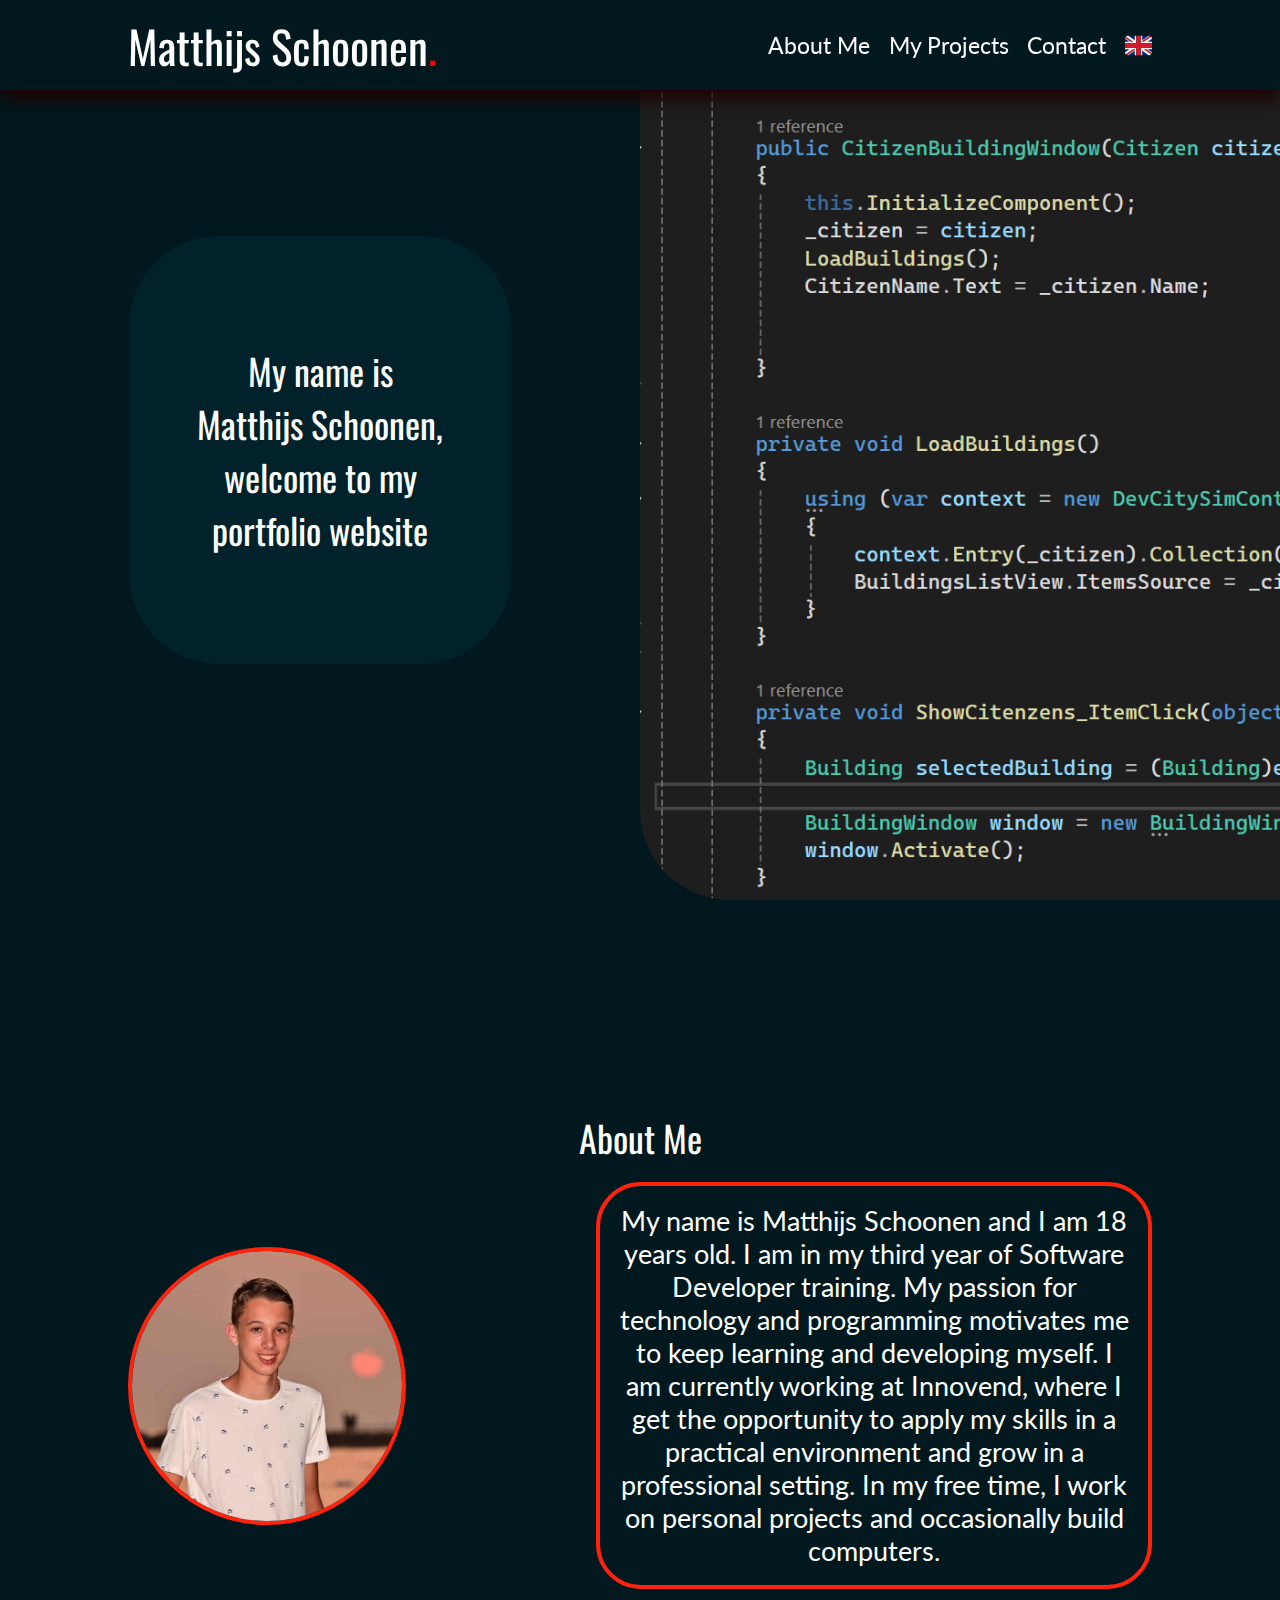
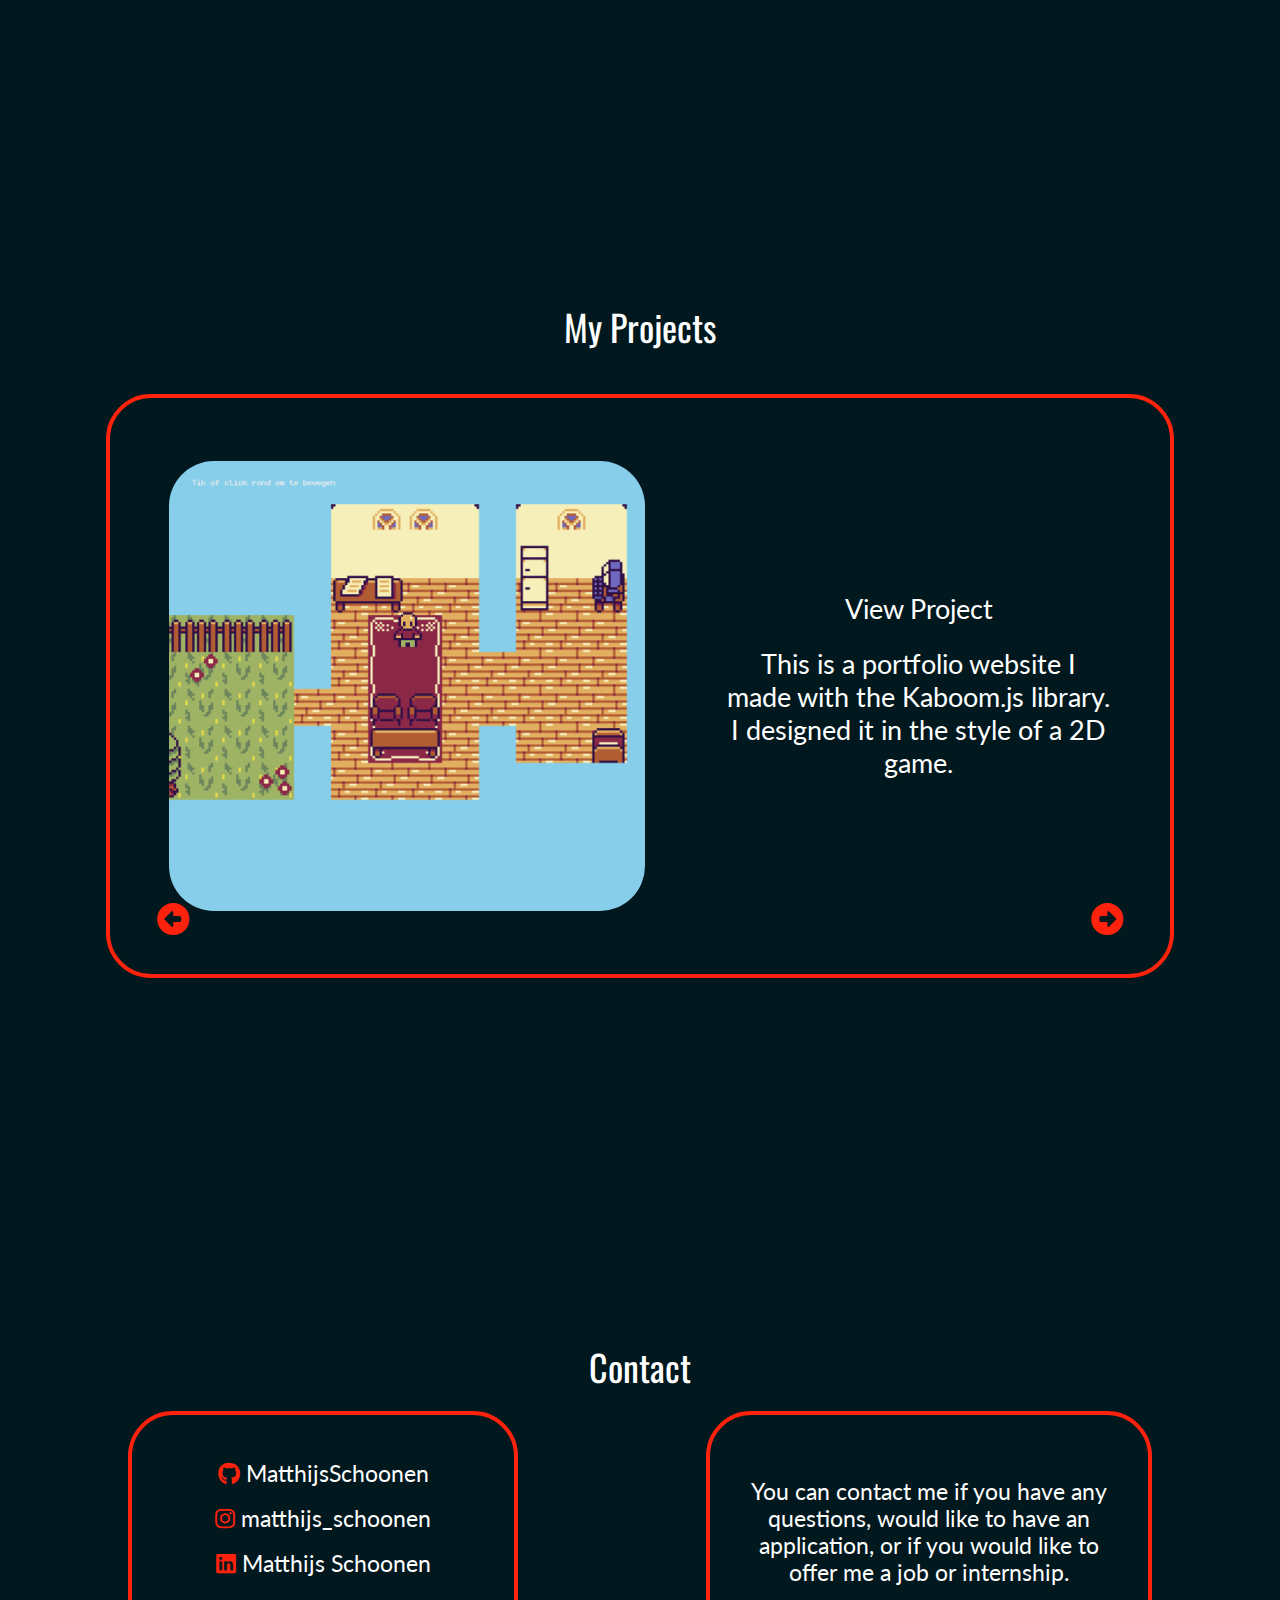
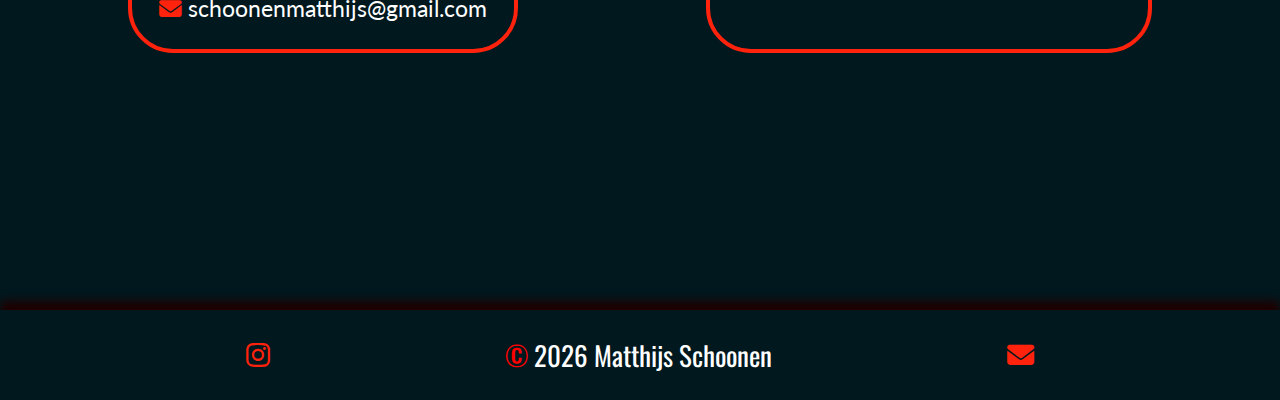
==== commit 842343d9: "translate error" ====
--- a/index.html
+++ b/index.html
@@ -162,16 +162,16 @@
     <section id="contact">
         <p id="contactTitle" class="Oswald" data-translate="contact">Contact</p>
         <div class="contactContainers">
-          <div class="contactTextContainer lato-regular">
-            <p data-translate="contactText">U kunt contact met mij opnemen als u vragen heeft, een applicatie wilt hebben, of als u mij een baan of stage wilt aanbieden. </p>
-          </div>
+         
           <div  class="contactContainer lato-regular">
             <a href="https://github.com/MatthijsSchoonen/"><i class="fa-brands fa-github"></i> MatthijsSchoonen</a>
             <a href="https://www.instagram.com/matthijs_schoonen/"><i class="fa-brands fa-instagram"></i> matthijs_schoonen</a>
             <a href="https://www.linkedin.com/in/matthijs-schoonen-7648a527a/"><i class="fa-brands fa-linkedin"></i> Matthijs Schoonen</a>
             <a href="mailto:schoonenmatthijs@gmail.com"><i class="fa-solid fa-envelope"></i> schoonenmatthijs@gmail.com</a>
           </div>
-          
+          <div class="contactTextContainer lato-regular">
+            <p data-translate="contactText">U kunt contact met mij opnemen als u vragen heeft, een applicatie wilt hebben, of als u mij een baan of stage wilt aanbieden. </p>
+          </div>
   
         </div>
     </section>
